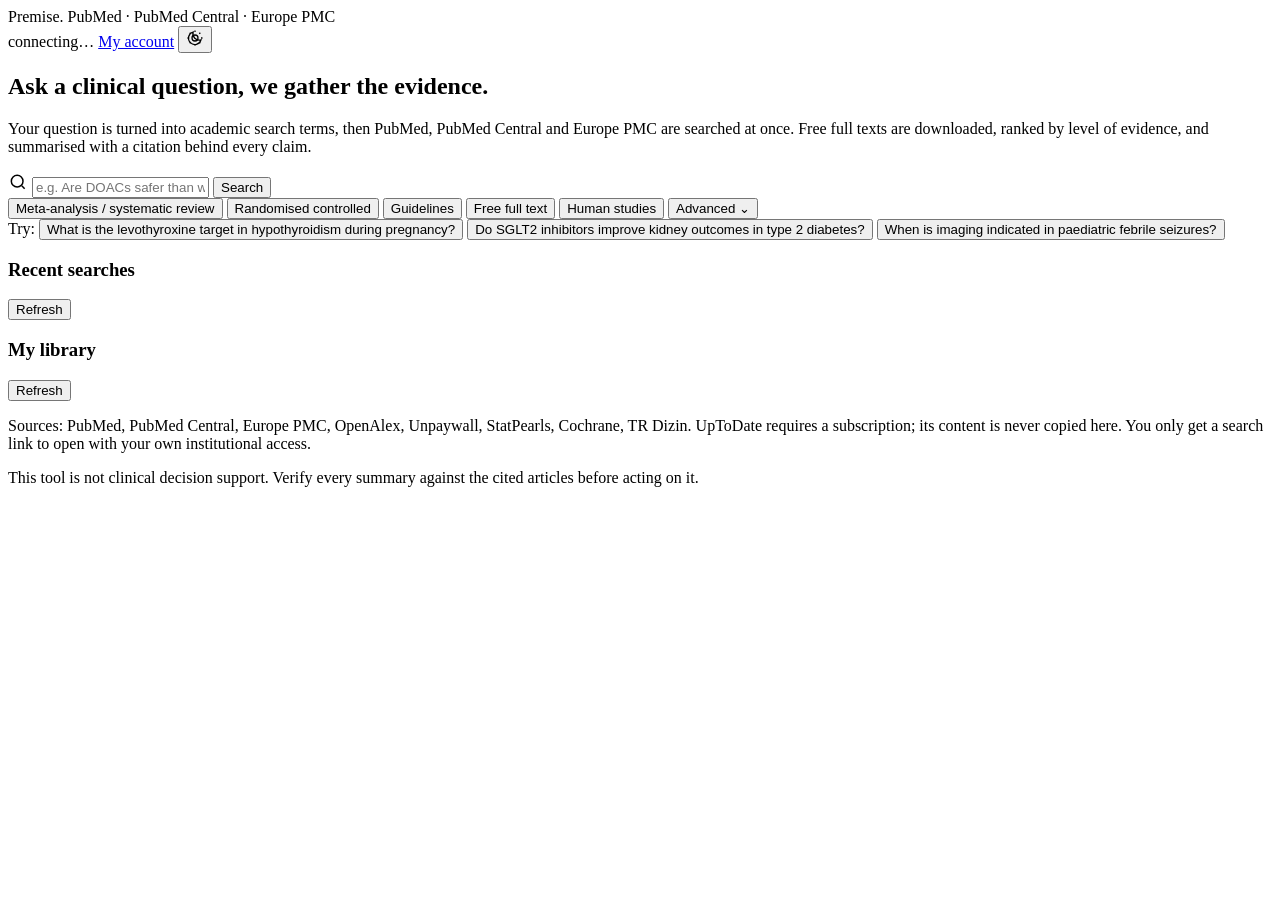
==== web/index.html @ 8717837a "feat: block search until email is verified; translate interface to English - Frontend gate: unverifi" ====
<!doctype html>
<html lang="en" data-theme="light">
<head>
<meta charset="utf-8">
<meta name="viewport" content="width=device-width, initial-scale=1">
<title>Premise — Evidence-based literature assistant</title>
<link rel="stylesheet" href="/static/style.css">
<link rel="icon" href="data:image/svg+xml,<svg xmlns='http://www.w3.org/2000/svg' viewBox='0 0 32 32'><text y='26' font-size='26'>🔬</text></svg>">
</head>
<body>

<header class="topbar">
  <div class="brand">
    <span class="brand-mark">Premise<span>.</span></span>
    <span class="brand-sub">PubMed · PubMed Central · Europe PMC</span>
  </div>
  <div class="topbar-right">
    <span id="status-pill" class="pill pill-muted">connecting…</span>
    <a href="/hesap" class="link-btn" title="My account and credits">My account</a>
    <button id="theme-toggle" class="icon-btn" title="Light / dark theme" aria-label="Toggle theme">
      <svg viewBox="0 0 24 24" width="18" height="18" fill="none" stroke="currentColor" stroke-width="1.7">
        <path class="sun" d="M12 4V2m0 20v-2m8-8h2M2 12h2m13.7-5.7 1.4-1.4M4.9 19.1l1.4-1.4m0-11.4L4.9 4.9m14.2 14.2-1.4-1.4"/>
        <circle class="sun" cx="12" cy="12" r="4"/>
        <path class="moon" d="M20 14.5A8.5 8.5 0 0 1 9.5 4a8.5 8.5 0 1 0 10.5 10.5Z"/>
      </svg>
    </button>
  </div>
</header>

<!-- ------------------------------------------------------ VERIFICATION GATE -->
<section class="verify-gate" id="verify-gate" hidden>
  <div class="verify-card">
    <h2>Verify your email to search</h2>
    <p>We've sent a confirmation link to your inbox. Click it, then reload this page.
       Didn't get it? Check your spam folder, or request a new one below.</p>
    <div class="verify-actions">
      <button type="button" class="btn btn-primary" id="verify-resend">Resend verification email</button>
      <a href="/hesap" class="link-btn">Go to my account</a>
    </div>
    <div class="flag" id="verify-gate-msg" hidden></div>
  </div>
</section>

<main id="main">
  <!-- ---------------------------------------------------------- SEARCH -->
  <section class="hero" id="hero">
    <h1>Ask a clinical question, we gather the evidence.</h1>
    <p class="hero-sub">
      Your question is turned into academic search terms, then PubMed, PubMed Central and
      Europe PMC are searched at once. Free full texts are downloaded, ranked by level of
      evidence, and summarised with a citation behind every claim.
    </p>

    <form class="search-card" id="search-form" autocomplete="off">
      <div class="search-row">
        <svg class="search-icon" viewBox="0 0 24 24" width="20" height="20" fill="none" stroke="currentColor" stroke-width="1.8">
          <circle cx="11" cy="11" r="7"/><path d="m20 20-3.5-3.5"/>
        </svg>
        <input id="query" name="query" type="text" required
               placeholder="e.g. Are DOACs safer than warfarin in elderly patients with atrial fibrillation?">
        <button type="submit" class="btn btn-primary" id="search-btn">
          <span class="btn-label">Search</span>
        </button>
      </div>

      <div class="chips" id="quick-filters">
        <button type="button" class="chip" data-filter="meta">Meta-analysis / systematic review</button>
        <button type="button" class="chip" data-filter="rct">Randomised controlled</button>
        <button type="button" class="chip" data-filter="guideline">Guidelines</button>
        <button type="button" class="chip" data-filter="free_fulltext">Free full text</button>
        <button type="button" class="chip" data-filter="humans">Human studies</button>
        <button type="button" class="chip chip-ghost" id="toggle-advanced">Advanced ⌄</button>
      </div>

      <div class="advanced" id="advanced" hidden>
        <label class="field">
          <span>Author</span>
          <input id="author" type="text" placeholder="e.g. Smith J">
        </label>
        <label class="field">
          <span>Journal</span>
          <input id="journal" type="text" placeholder="e.g. Lancet">
        </label>
        <label class="field">
          <span>Published within</span>
          <select id="recent_years">
            <option value="3">Last 3 years</option>
            <option value="5">Last 5 years</option>
            <option value="10" selected>Last 10 years</option>
            <option value="20">Last 20 years</option>
            <option value="0">No limit</option>
          </select>
        </label>
        <label class="field">
          <span>Answer language</span>
          <select id="language">
            <option>English</option>
            <option>Türkçe</option>
            <option>Deutsch</option>
            <option>Français</option>
            <option>Español</option>
          </select>
        </label>
        <label class="field">
          <span>Articles to read <b id="count-label">15</b></span>
          <input id="max_articles" type="range" min="5" max="40" value="15" step="1">
        </label>
        <div class="field switches">
          <label class="switch"><input type="checkbox" id="use_fulltext" checked><span>Read PMC full text</span></label>
          <label class="switch"><input type="checkbox" id="only_open_access"><span>Open access only</span></label>
          <label class="switch"><input type="checkbox" id="use_clinical" checked><span>Include clinical resources</span></label>
          <label class="switch"><input type="checkbox" id="extract_stats" checked><span>Extract numeric findings</span></label>
        </div>
      </div>
    </form>

    <div class="examples" id="examples">
      <span>Try:</span>
      <button type="button">What is the levothyroxine target in hypothyroidism during pregnancy?</button>
      <button type="button">Do SGLT2 inhibitors improve kidney outcomes in type 2 diabetes?</button>
      <button type="button">When is imaging indicated in paediatric febrile seizures?</button>
    </div>
  </section>

  <!-- -------------------------------------------------------- PROGRESS -->
  <section class="progress-card" id="progress" hidden>
    <div class="progress-head">
      <span class="spinner"></span>
      <span id="progress-msg">Starting…</span>
      <span class="progress-pct" id="progress-pct">0%</span>
      <button type="button" class="btn btn-cancel" id="cancel-btn">Cancel</button>
    </div>
    <div class="progress-track"><div class="progress-bar" id="progress-bar"></div></div>
    <ol class="progress-steps" id="progress-steps"></ol>
  </section>

  <div class="error-box" id="error" hidden></div>

  <!-- --------------------------------------------------------- RESULTS -->
  <section class="results" id="results" hidden>
    <div class="result-head">
      <div>
        <h2 id="result-title"></h2>
        <p class="result-meta" id="result-meta"></p>
      </div>
      <div class="export-group">
        <button class="btn btn-ghost" data-export="pdf">PDF</button>
        <button class="btn btn-ghost" data-export="docx">Word</button>
        <button class="btn btn-ghost" data-export="md">Markdown</button>
        <button class="btn btn-ghost" data-export="ris">RIS</button>
        <button class="btn btn-ghost" data-export="bib">BibTeX</button>
        <button class="btn btn-ghost" data-export="csv">CSV</button>
      </div>
    </div>

    <div class="evidence-notice" id="evidence-notice" hidden></div>

    <nav class="tabs" id="tabs">
      <button class="tab active" data-tab="synthesis">Synthesis</button>
      <button class="tab" data-tab="articles">Articles <b id="tab-count-articles">0</b></button>
      <button class="tab" data-tab="clinical">Clinical resources <b id="tab-count-clinical">0</b></button>
      <button class="tab" data-tab="strategy">Search strategy</button>
    </nav>

    <div class="tab-panel active" id="panel-synthesis">
      <div class="claim-flags" id="claim-flags" hidden></div>
      <article class="report" id="report"></article>
      <section class="agreement" id="agreement" hidden></section>
      <section class="bibliography" id="bibliography"></section>
    </div>

    <div class="tab-panel" id="panel-articles">
      <div class="list-toolbar">
        <div class="chips">
          <button type="button" class="chip active" data-sort="score">Relevance</button>
          <button type="button" class="chip" data-sort="year">Year</button>
          <button type="button" class="chip" data-sort="citations">Citations</button>
        </div>
        <label class="switch"><input type="checkbox" id="filter-oa"><span>Free to read only</span></label>
      </div>
      <div id="article-list" class="cards"></div>
    </div>

    <div class="tab-panel" id="panel-clinical">
      <div id="clinical-content"></div>
    </div>

    <div class="tab-panel" id="panel-strategy">
      <div id="strategy-content"></div>
    </div>
  </section>

  <!-- ------------------------------------------------ HISTORY / LIBRARY -->
  <section class="side-sections">
    <div class="panel">
      <div class="panel-head">
        <h3>Recent searches</h3>
        <button class="link-btn" id="refresh-history">Refresh</button>
      </div>
      <div id="history-list" class="rows"></div>
    </div>
    <div class="panel">
      <div class="panel-head">
        <h3>My library</h3>
        <button class="link-btn" id="refresh-library">Refresh</button>
      </div>
      <div id="library-list" class="rows"></div>
    </div>
  </section>
</main>

<footer class="footer">
  <p>
    Sources: PubMed, PubMed Central, Europe PMC, OpenAlex, Unpaywall, StatPearls, Cochrane, TR Dizin.
    UpToDate requires a subscription; its content is never copied here. You only get a search link
    to open with your own institutional access.
  </p>
  <p class="footer-warn">This tool is not clinical decision support. Verify every summary against the cited articles before acting on it.</p>
</footer>

<!-- ---------------------------------------------------- SOURCE DRAWER -->
<div class="drawer-backdrop" id="drawer-backdrop" hidden></div>
<aside class="drawer" id="drawer" hidden aria-label="Source passages">
  <header class="drawer-head">
    <div>
      <h3>Source passages</h3>
      <p class="drawer-sub">Where this claim comes from in the article text</p>
    </div>
    <button class="icon-btn" id="drawer-close" title="Close" aria-label="Close">
      <svg viewBox="0 0 24 24" width="16" height="16" fill="none" stroke="currentColor" stroke-width="2">
        <path d="M18 6 6 18M6 6l12 12"/>
      </svg>
    </button>
  </header>
  <div class="drawer-body" id="drawer-body"></div>
</aside>

<div class="toast" id="toast" hidden></div>

<script src="/static/app.js"></script>
</body>
</html>
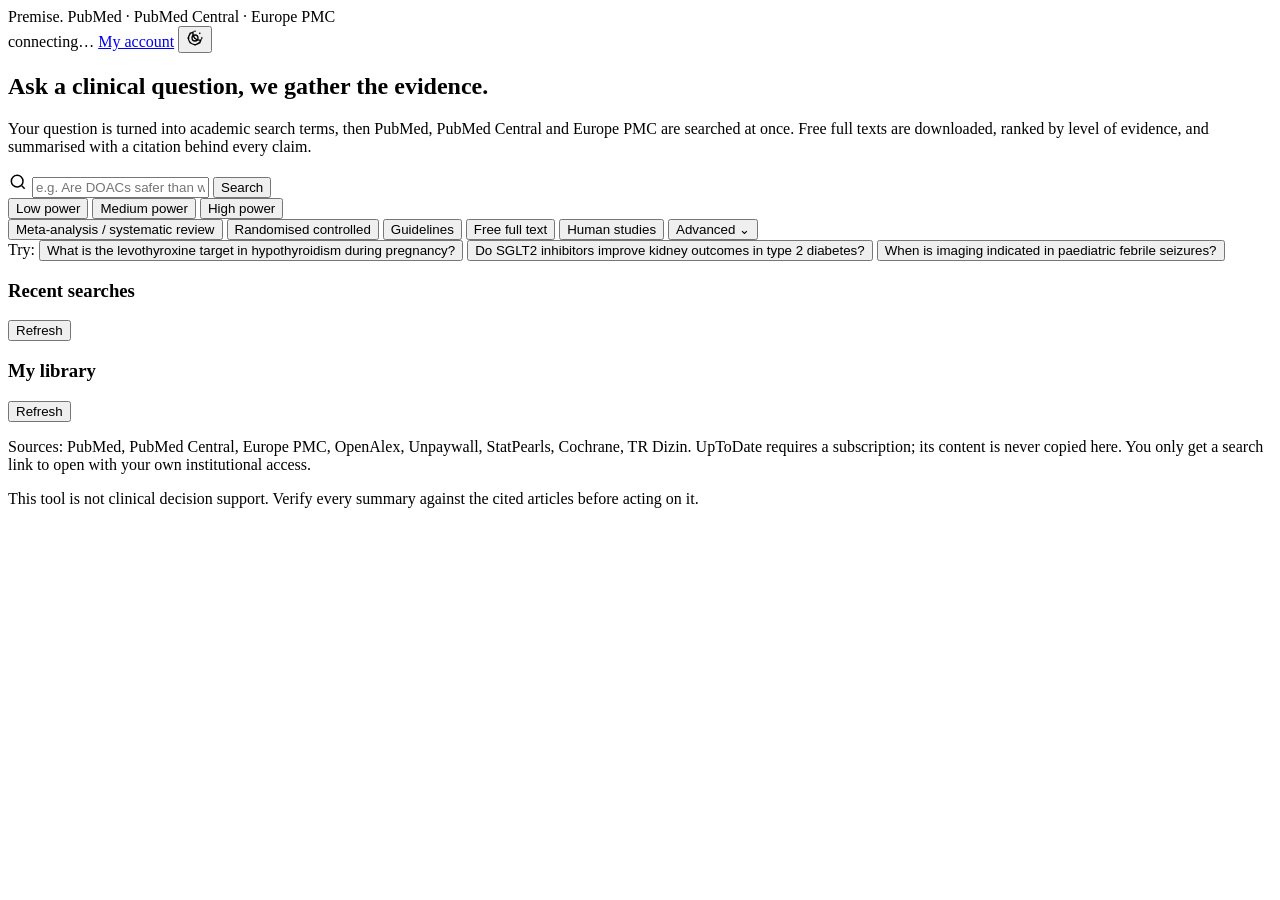
==== commit 64c5dd2e: "feat: add power modes with measured cost, move storage to Postgres Accounts, history, credits and th" ====
--- a/web/index.html
+++ b/web/index.html
@@ -5,7 +5,9 @@
 <meta name="viewport" content="width=device-width, initial-scale=1">
 <title>Premise — Evidence-based literature assistant</title>
 <link rel="stylesheet" href="/static/style.css">
-<link rel="icon" href="data:image/svg+xml,<svg xmlns='http://www.w3.org/2000/svg' viewBox='0 0 32 32'><text y='26' font-size='26'>🔬</text></svg>">
+<link rel="icon" href="/static/img/favicon.ico" sizes="any">
+<link rel="icon" type="image/png" href="/static/img/logo.png" sizes="512x512">
+<link rel="apple-touch-icon" href="/static/img/apple-touch-icon.png">
 </head>
 <body>
 
@@ -63,6 +65,26 @@
         </button>
       </div>
 
+      <div class="power-modes" id="power-modes" role="group" aria-label="Search power">
+        <button type="button" class="power" data-mode="low" aria-pressed="false">
+          <span class="power-label">Low power</span>
+          <span class="power-cost" data-cost="low"></span>
+        </button>
+        <button type="button" class="power" data-mode="medium" aria-pressed="true">
+          <span class="power-label">Medium power</span>
+          <span class="power-cost" data-cost="medium"></span>
+        </button>
+        <button type="button" class="power" data-mode="high" aria-pressed="false">
+          <span class="power-label">High power</span>
+          <span class="power-cost" data-cost="high"></span>
+        </button>
+      </div>
+      <div class="power-detail" id="power-detail" hidden>
+        <p class="power-use" id="power-use"></p>
+        <ul class="power-features" id="power-features"></ul>
+        <p class="power-hint" id="power-hint"></p>
+      </div>
+
       <div class="chips" id="quick-filters">
         <button type="button" class="chip" data-filter="meta">Meta-analysis / systematic review</button>
         <button type="button" class="chip" data-filter="rct">Randomised controlled</button>
@@ -131,6 +153,7 @@
       <button type="button" class="btn btn-cancel" id="cancel-btn">Cancel</button>
     </div>
     <div class="progress-track"><div class="progress-bar" id="progress-bar"></div></div>
+    <p class="progress-cost" id="progress-cost"></p>
     <ol class="progress-steps" id="progress-steps"></ol>
   </section>
 
@@ -165,6 +188,7 @@
     <div class="tab-panel active" id="panel-synthesis">
       <div class="claim-flags" id="claim-flags" hidden></div>
       <article class="report" id="report"></article>
+      <section class="agreement" id="tables" hidden></section>
       <section class="agreement" id="agreement" hidden></section>
       <section class="bibliography" id="bibliography"></section>
     </div>
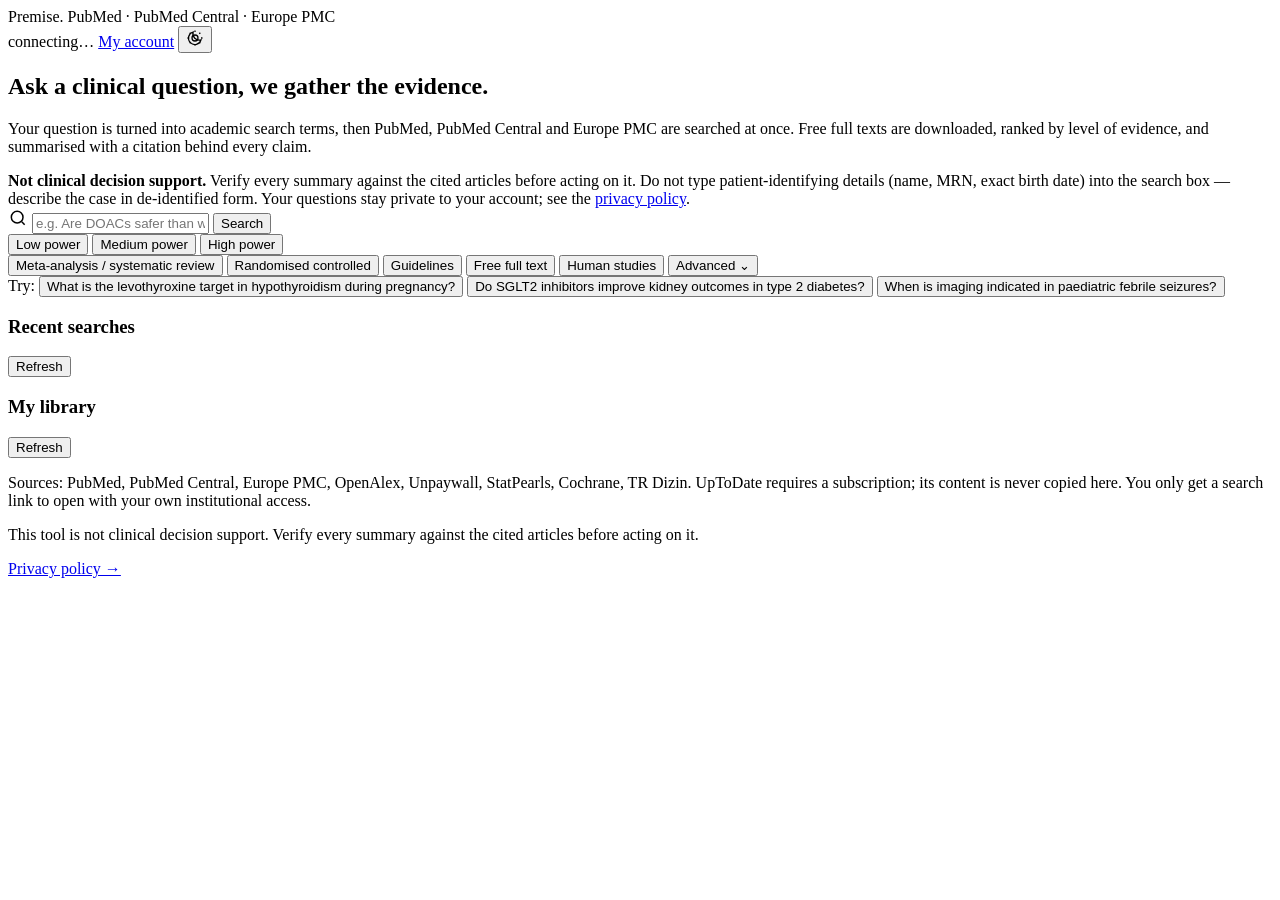
==== commit 16e695ae: "Add privacy policy page, signup consent link, and search-page disclaimer" ====
--- a/web/index.html
+++ b/web/index.html
@@ -53,6 +53,14 @@
       evidence, and summarised with a citation behind every claim.
     </p>
 
+    <div class="privacy-banner">
+      <b>Not clinical decision support.</b> Verify every summary against the cited articles
+      before acting on it. Do not type patient-identifying details (name, MRN, exact birth
+      date) into the search box — describe the case in de-identified form. Your questions stay
+      private to your account; see the
+      <a href="/gizlilik" target="_blank" rel="noopener">privacy policy</a>.
+    </div>
+
     <form class="search-card" id="search-form" autocomplete="off">
       <div class="search-row">
         <svg class="search-icon" viewBox="0 0 24 24" width="20" height="20" fill="none" stroke="currentColor" stroke-width="1.8">
@@ -240,6 +248,7 @@
     to open with your own institutional access.
   </p>
   <p class="footer-warn">This tool is not clinical decision support. Verify every summary against the cited articles before acting on it.</p>
+  <p class="footer-warn"><a href="/gizlilik">Privacy policy →</a></p>
 </footer>
 
 <!-- ---------------------------------------------------- SOURCE DRAWER -->
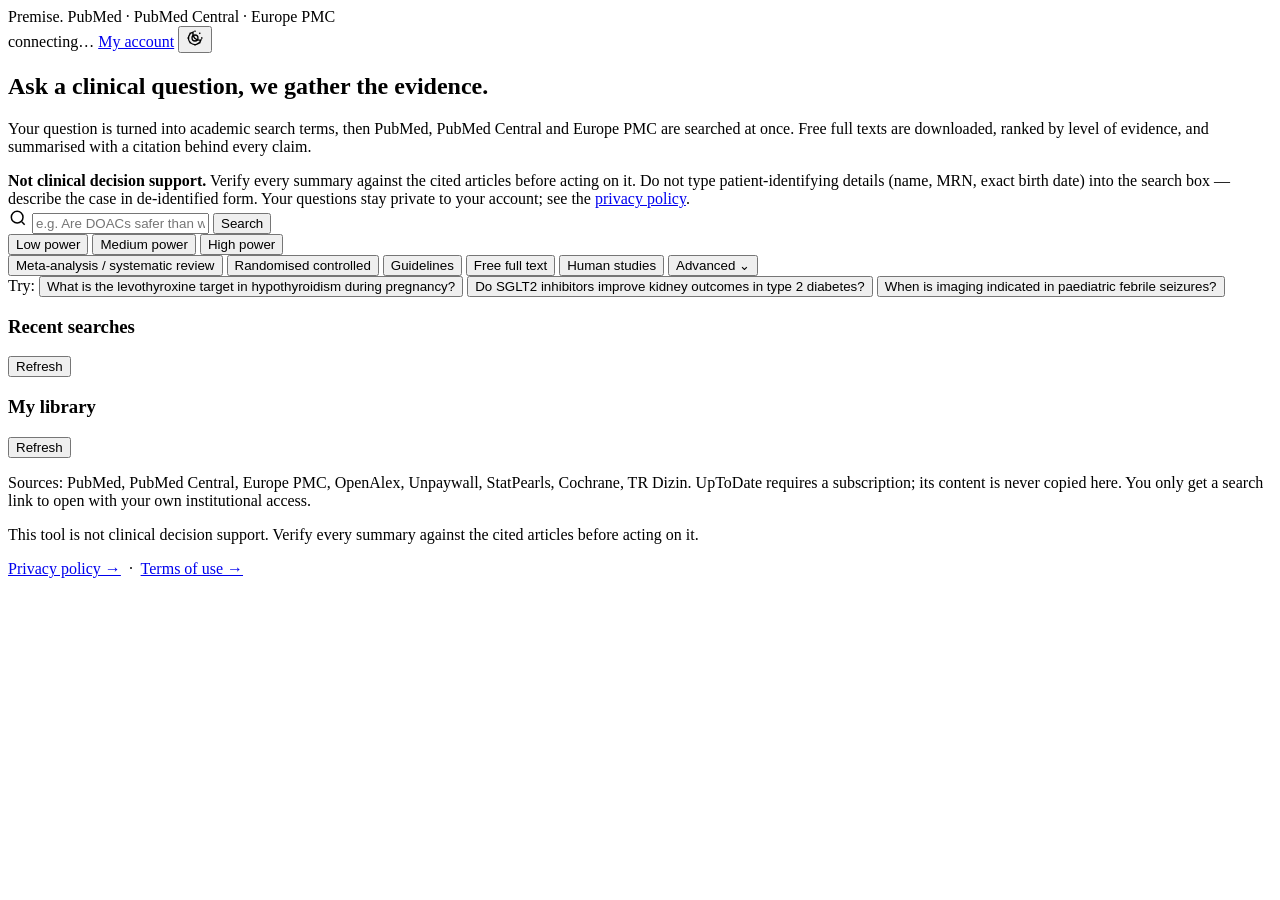
==== commit e44c8540: "feat: security hardening, structured logging, and launch-readiness fixes Security: force HTTPS + sec" ====
--- a/web/index.html
+++ b/web/index.html
@@ -4,6 +4,18 @@
 <meta charset="utf-8">
 <meta name="viewport" content="width=device-width, initial-scale=1">
 <title>Premise — Evidence-based literature assistant</title>
+<meta name="description" content="Search PubMed, PubMed Central and Europe PMC at once and get a cited, evidence-graded answer to your clinical question.">
+<link rel="canonical" href="__APP_URL__/">
+<meta property="og:type" content="website">
+<meta property="og:site_name" content="Premise">
+<meta property="og:title" content="Premise — Evidence-based literature assistant">
+<meta property="og:description" content="Search PubMed, PubMed Central and Europe PMC at once and get a cited, evidence-graded answer to your clinical question.">
+<meta property="og:url" content="__APP_URL__/">
+<meta property="og:image" content="__APP_URL__/static/img/og-image.png">
+<meta property="og:image:width" content="1200">
+<meta property="og:image:height" content="630">
+<meta property="og:image:alt" content="Premise — Evidence-based literature assistant">
+<meta name="twitter:card" content="summary_large_image">
 <link rel="stylesheet" href="/static/style.css">
 <link rel="icon" href="/static/img/favicon.ico" sizes="any">
 <link rel="icon" type="image/png" href="/static/img/logo.png" sizes="512x512">
@@ -248,7 +260,7 @@
     to open with your own institutional access.
   </p>
   <p class="footer-warn">This tool is not clinical decision support. Verify every summary against the cited articles before acting on it.</p>
-  <p class="footer-warn"><a href="/gizlilik">Privacy policy →</a></p>
+  <p class="footer-warn"><a href="/gizlilik">Privacy policy →</a> &nbsp;·&nbsp; <a href="/kosullar">Terms of use →</a></p>
 </footer>
 
 <!-- ---------------------------------------------------- SOURCE DRAWER -->
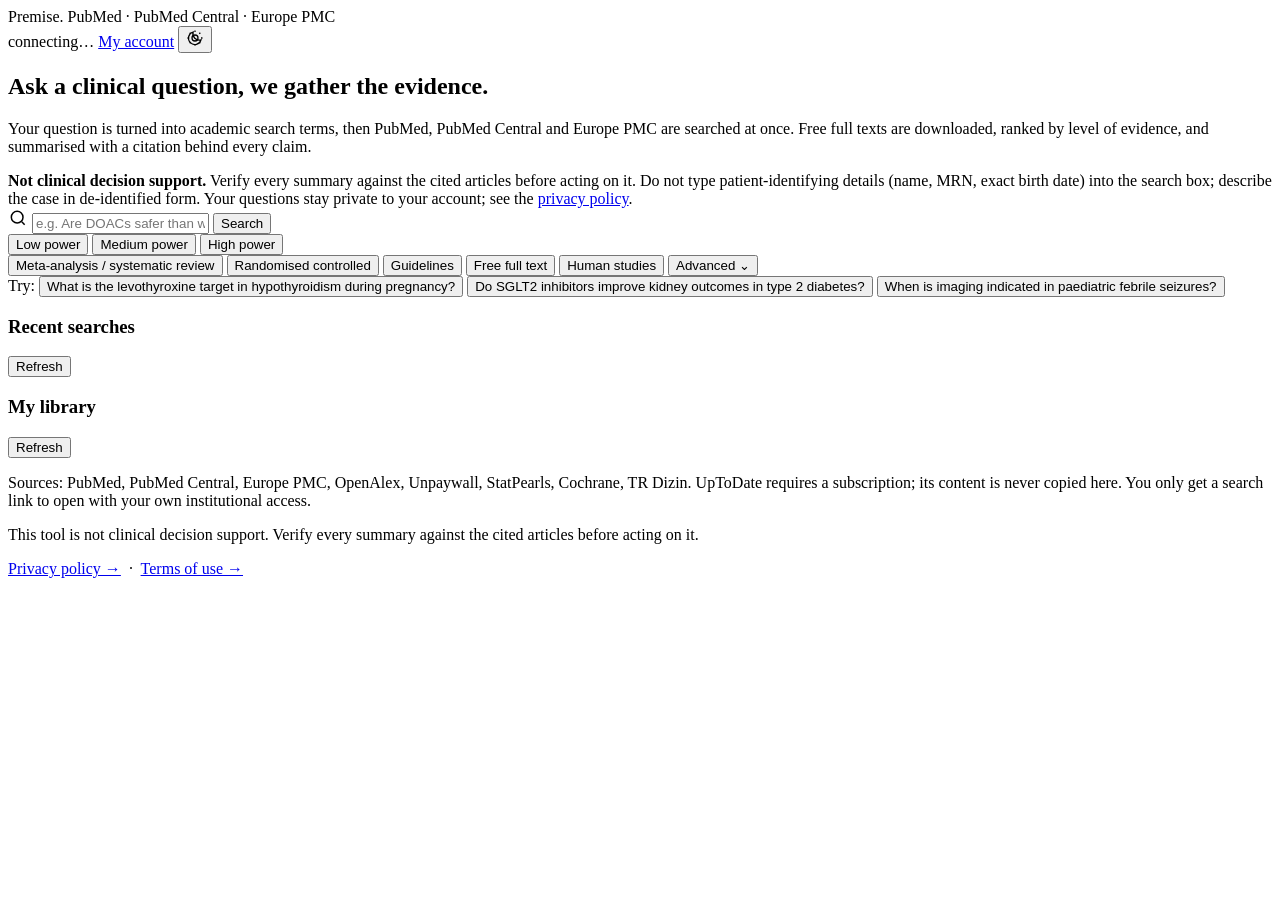
==== commit 8a0ad1c3: "style: switch to IBM Plex, drop em dashes, solid header; disclose Google Fonts - Load IBM Plex Sans/" ====
--- a/web/index.html
+++ b/web/index.html
@@ -3,18 +3,18 @@
 <head>
 <meta charset="utf-8">
 <meta name="viewport" content="width=device-width, initial-scale=1">
-<title>Premise — Evidence-based literature assistant</title>
+<title>Premise: evidence-based literature assistant</title>
 <meta name="description" content="Search PubMed, PubMed Central and Europe PMC at once and get a cited, evidence-graded answer to your clinical question.">
 <link rel="canonical" href="__APP_URL__/">
 <meta property="og:type" content="website">
 <meta property="og:site_name" content="Premise">
-<meta property="og:title" content="Premise — Evidence-based literature assistant">
+<meta property="og:title" content="Premise: evidence-based literature assistant">
 <meta property="og:description" content="Search PubMed, PubMed Central and Europe PMC at once and get a cited, evidence-graded answer to your clinical question.">
 <meta property="og:url" content="__APP_URL__/">
 <meta property="og:image" content="__APP_URL__/static/img/og-image.png">
 <meta property="og:image:width" content="1200">
 <meta property="og:image:height" content="630">
-<meta property="og:image:alt" content="Premise — Evidence-based literature assistant">
+<meta property="og:image:alt" content="Premise: evidence-based literature assistant">
 <meta name="twitter:card" content="summary_large_image">
 <link rel="stylesheet" href="/static/style.css">
 <link rel="icon" href="/static/img/favicon.ico" sizes="any">
@@ -68,7 +68,7 @@
     <div class="privacy-banner">
       <b>Not clinical decision support.</b> Verify every summary against the cited articles
       before acting on it. Do not type patient-identifying details (name, MRN, exact birth
-      date) into the search box — describe the case in de-identified form. Your questions stay
+      date) into the search box; describe the case in de-identified form. Your questions stay
       private to your account; see the
       <a href="/gizlilik" target="_blank" rel="noopener">privacy policy</a>.
     </div>
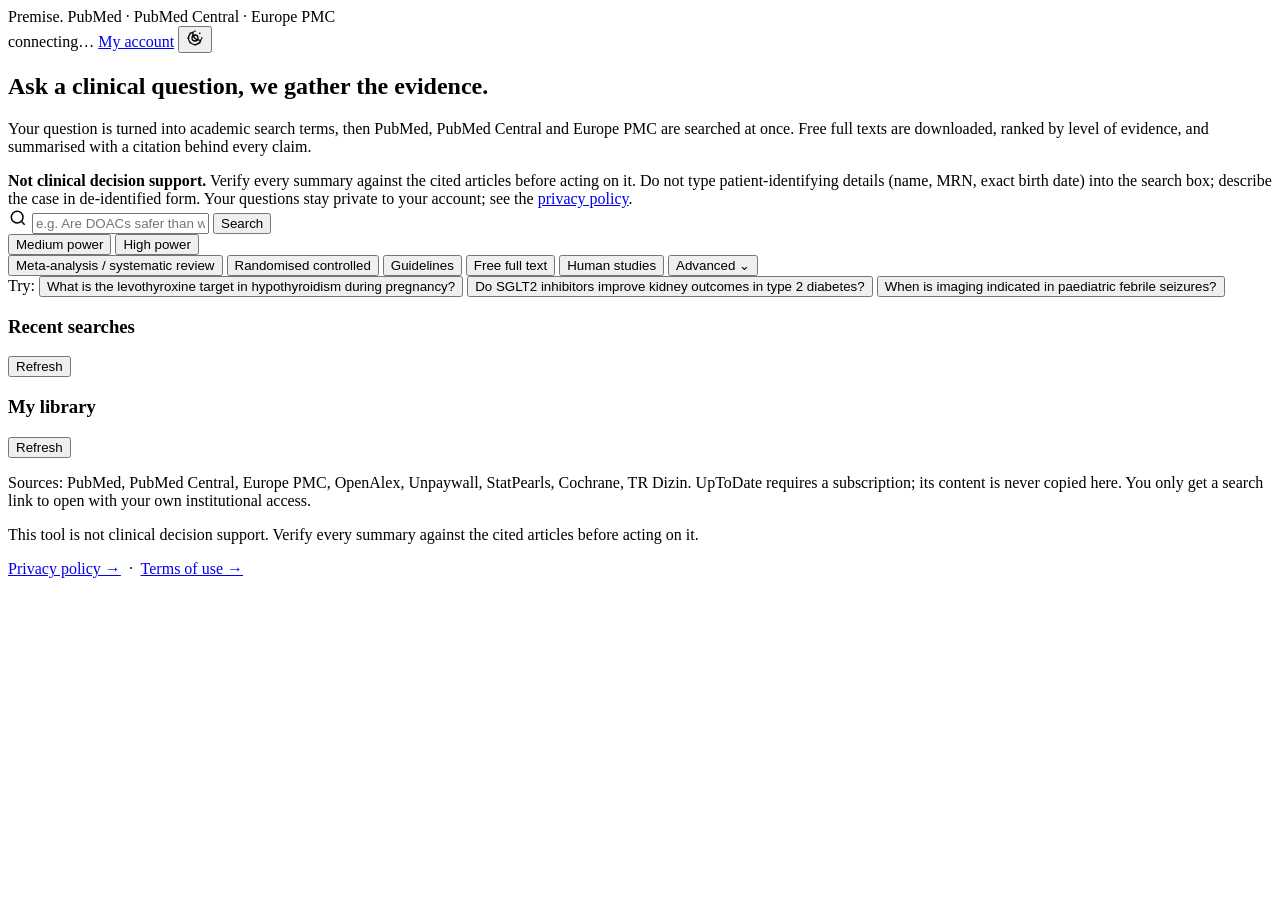
==== commit e2cf1a9e: "feat: remove the low power mode Low mode answered from abstracts only and skipped effect-size extrac" ====
--- a/web/index.html
+++ b/web/index.html
@@ -86,10 +86,6 @@
       </div>
 
       <div class="power-modes" id="power-modes" role="group" aria-label="Search power">
-        <button type="button" class="power" data-mode="low" aria-pressed="false">
-          <span class="power-label">Low power</span>
-          <span class="power-cost" data-cost="low"></span>
-        </button>
         <button type="button" class="power" data-mode="medium" aria-pressed="true">
           <span class="power-label">Medium power</span>
           <span class="power-cost" data-cost="medium"></span>
